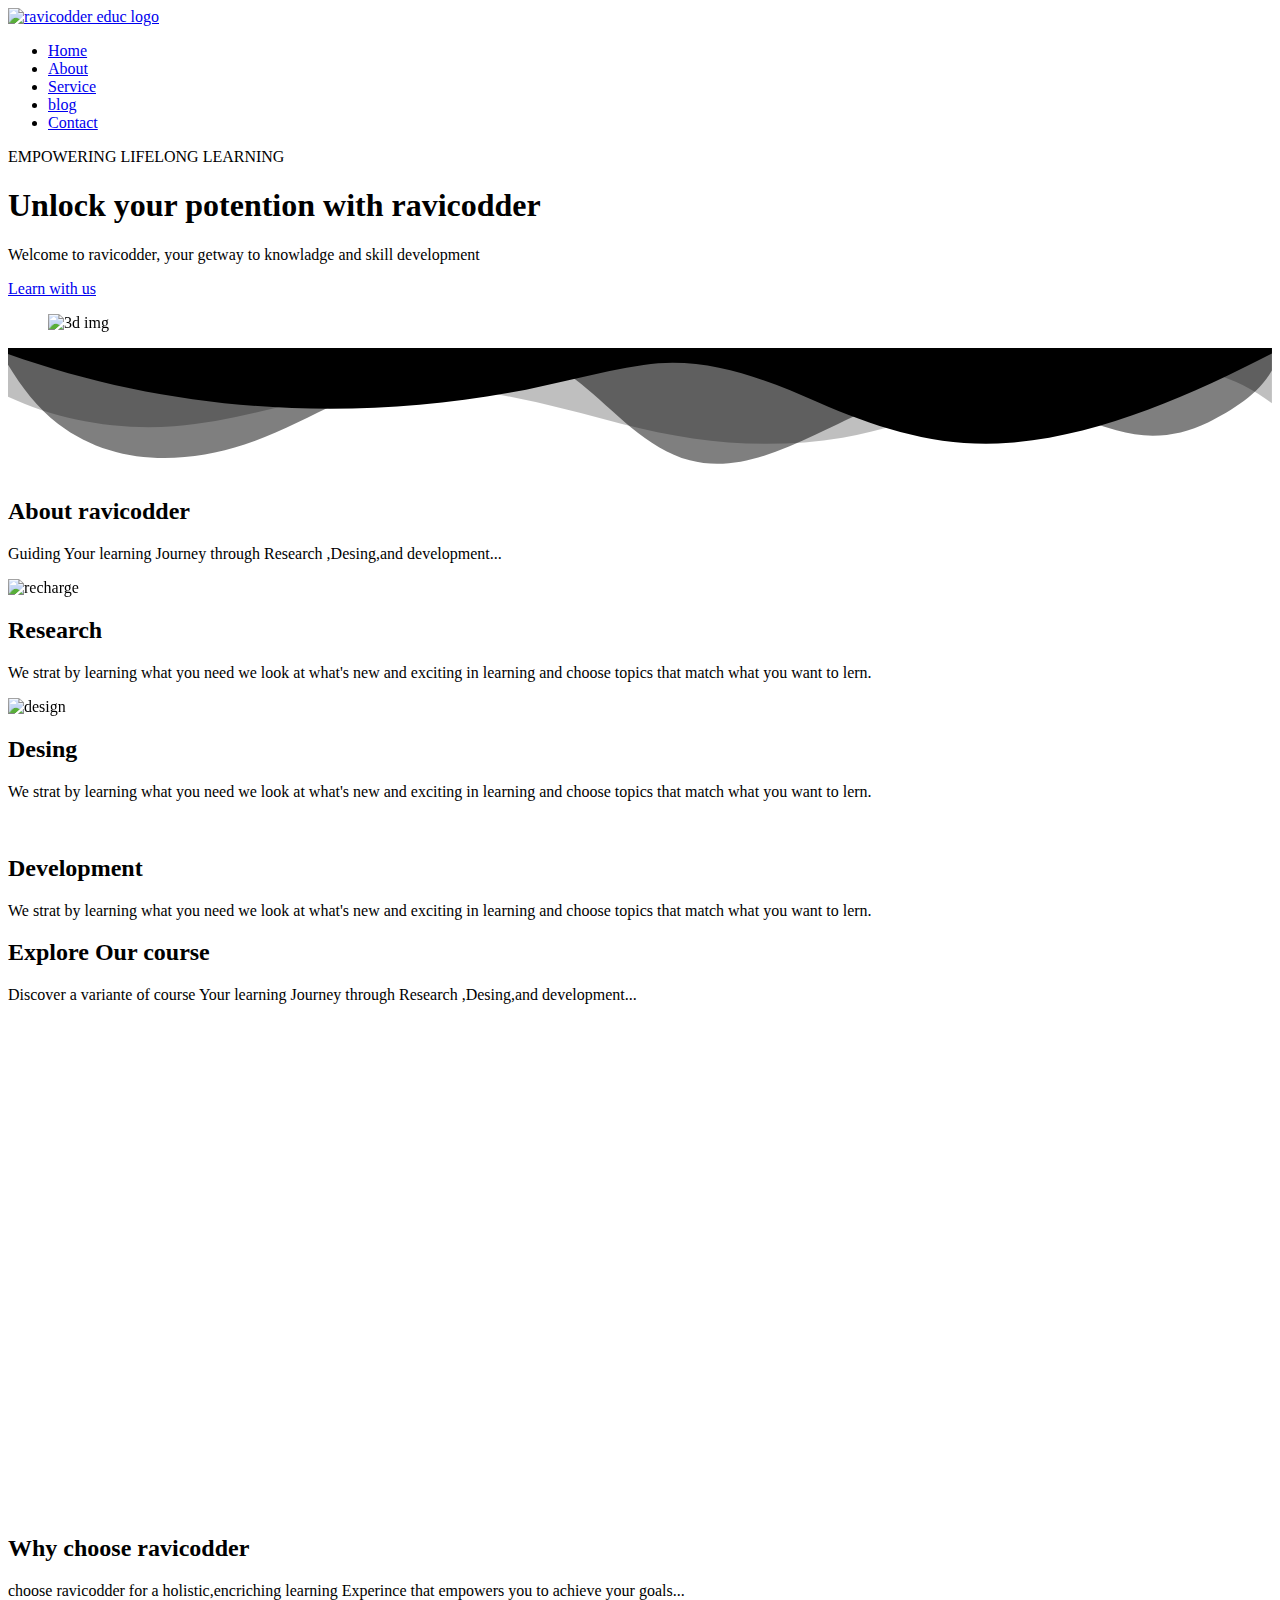
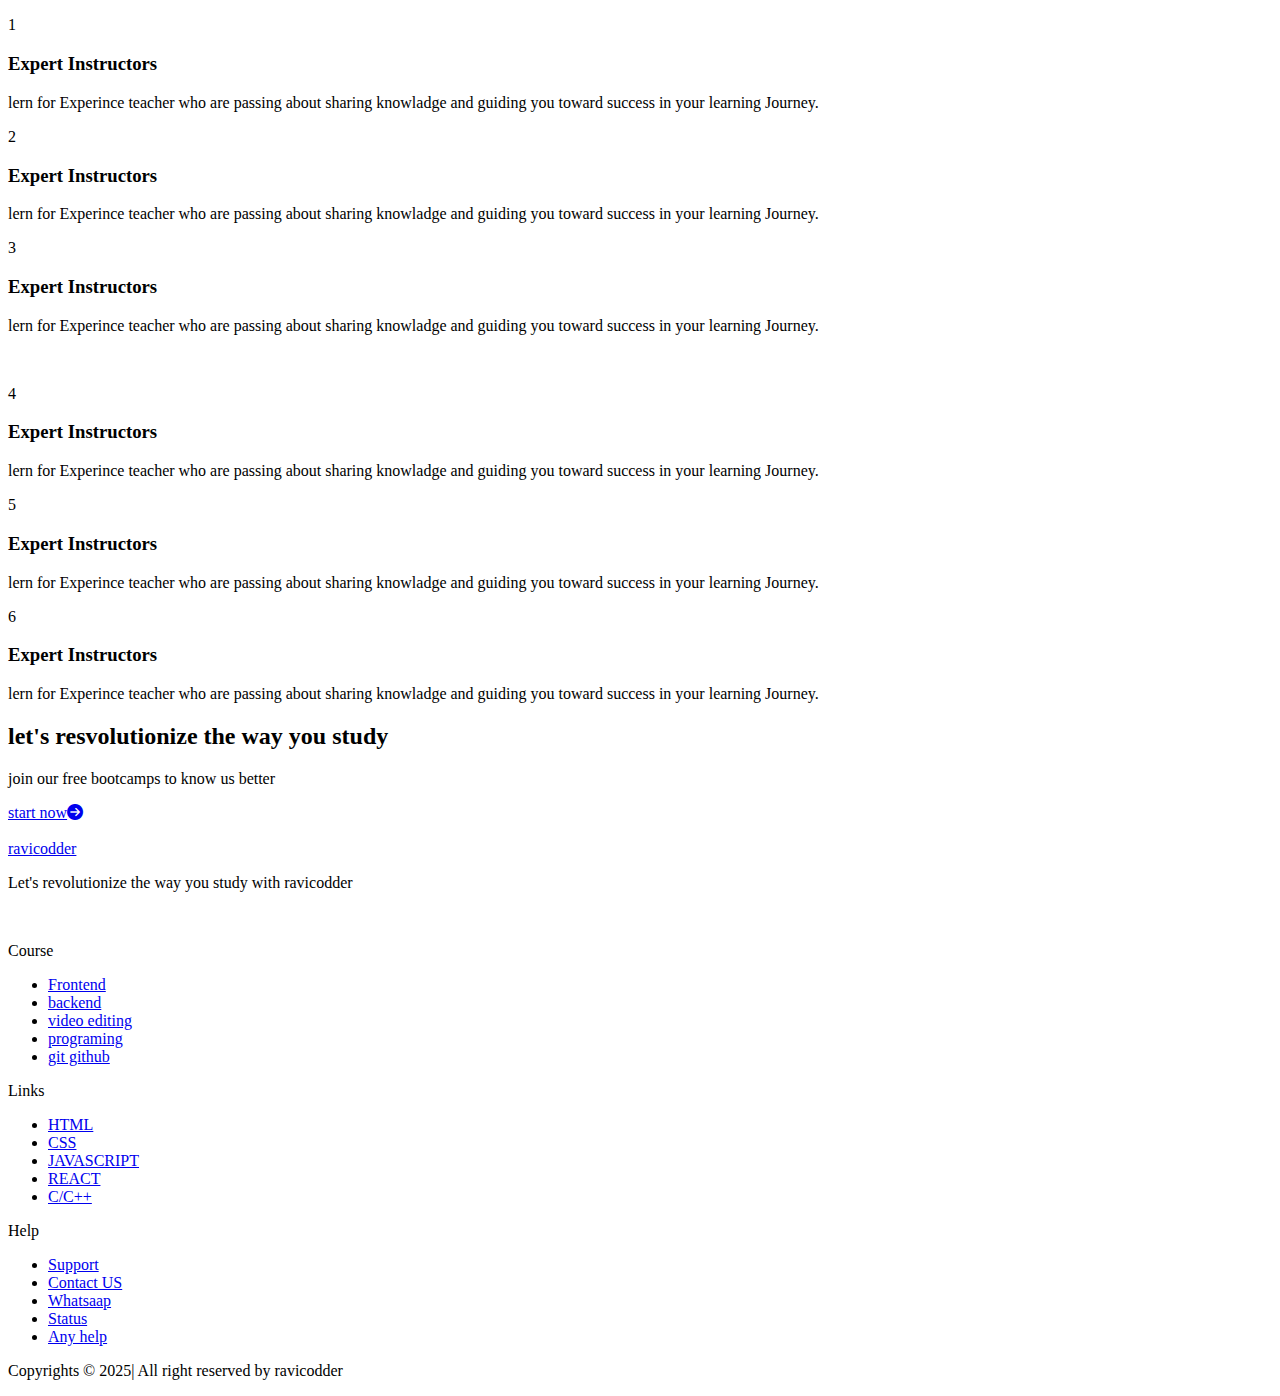
==== index.html @ 571eb175 "Add files via upload" ====
<!DOCTYPE html>
<html lang="en">

<head>
   <meta charset="UTF-8">
   <meta name="viewport" content="width=device-width, initial-scale=1.0">
   <meta name="robots" content="index,follow" />
   <meta name="author" content="raviranjan kumar">
   <meta name="description" content="ravicodder teaching plateform Welcome to ravicodder, your getway to knowladge and skill development">
   <meta name="keywords" content="ravicodder, html&css, htmlcourse,csscourse,javaScriptcourse,c,c++,editing,more ">
   <link rel="shortcut icon" href="/projectravi/img/ravicodderlogo.webp" type="image/x-icon">
   <link rel="stylesheet" href="https://cdnjs.cloudflare.com/ajax/libs/font-awesome/6.7.2/css/all.min.css">

   <title>Home page</title>
   <link rel="stylesheet" href="/projectravi/css/style.css">
<!-- AOS pluing -->
<link rel="stylesheet" href="https://unpkg.com/aos@next/dist/aos.css" />
</head>

<body>
   <!-- headerbar -->

   <header class="section-navbar">
      <div class="container">
         <!-- logo -->
         <div class="navbar-brand">
            <a href="index.html">
               <img src="/projectravi/img/ravicodder1.webp" alt="ravicodder educ logo" width="35%" height="auto">
            </a>
         </div>
         <!-- navbar -->
         <nav class="navbar">
            <ul>
               <li class="navbar-item"><a href="index.html" class="navbar-link">Home</a></li>
               <li class="navbar-item"><a href="about.html" class="navbar-link">About</a></li>
               <li class="navbar-item"><a href="service.html" class="navbar-link">Service</a></li>
               <li class="navbar-item"><a href="blog.html" class="navbar-link">blog</a></li>
               <li class="navbar-item"><a href="contact.html" class="navbar-link">Contact</a></li>
               
            </ul>
         </nav>

      </div>

   </header>

   <!-- hero section -->
   <main>
      <div class="section-hero">
         <div class="container grid grid-two--cols">
            <div class="section-hero--content">

               <p class="hero-subp">EMPOWERING LIFELONG LEARNING</p>
               <h1 class="hero-hed">Unlock your potention with ravicodder</h1>

               <p class="hero-para">Welcome to ravicodder, your getway to knowladge and skill development</p>

               <div class="btn">
                  <a href="#" class="btns btn-white">Learn with us</a>
               </div>

            </div>
            <!-- img right -->
            <div class="section-hero--img" data-aos="fade-up">
               <figure>
                  <img src="/projectravi/img/main-hero.webp" alt="3d img">
               </figure>
            </div>

         </div>
      </div>
      <!-- shape divider app link -->
      <div class="custom-shape-divider-bottom-1738842286">
         <svg data-name="Layer 1" xmlns="http://www.w3.org/2000/svg" viewBox="0 0 1200 120" preserveAspectRatio="none">
            <path
               d="M0,0V46.29c47.79,22.2,103.59,32.17,158,28,70.36-5.37,136.33-33.31,206.8-37.5C438.64,32.43,512.34,53.67,583,72.05c69.27,18,138.3,24.88,209.4,13.08,36.15-6,69.85-17.84,104.45-29.34C989.49,25,1113-14.29,1200,52.47V0Z"
               opacity=".25" class="shape-fill"></path>
            <path
               d="M0,0V15.81C13,36.92,27.64,56.86,47.69,72.05,99.41,111.27,165,111,224.58,91.58c31.15-10.15,60.09-26.07,89.67-39.8,40.92-19,84.73-46,130.83-49.67,36.26-2.85,70.9,9.42,98.6,31.56,31.77,25.39,62.32,62,103.63,73,40.44,10.79,81.35-6.69,119.13-24.28s75.16-39,116.92-43.05c59.73-5.85,113.28,22.88,168.9,38.84,30.2,8.66,59,6.17,87.09-7.5,22.43-10.89,48-26.93,60.65-49.24V0Z"
               opacity=".5" class="shape-fill"></path>
            <path
               d="M0,0V5.63C149.93,59,314.09,71.32,475.83,42.57c43-7.64,84.23-20.12,127.61-26.46,59-8.63,112.48,12.24,165.56,35.4C827.93,77.22,886,95.24,951.2,90c86.53-7,172.46-45.71,248.8-84.81V0Z"
               class="shape-fill"></path>
         </svg>
      </div>
   </main>


   <!-- about section -->
   <section class="section-about">
      <div class="container">
         <h2 class="section-common-heading">About ravicodder</h2>
         <p class="section-common-para">Guiding Your learning Journey through Research ,Desing,and development...</p>
      </div>
      <div class="container grid grid-three--cols">
         <!-- first card -->
         <div class="about-div">
            <div class="icon" data-aos="flip-left">
               <img src="/projectravi/img/research.webp" alt="recharge">
            </div>
            <h2 class="section-common--title">Research</h2>
            <p>We strat by learning what you need we look at what's new and exciting in learning and choose topics that
               match what you want to lern.</p>
         </div>

         <!-- two card -->
         <div class="about-div">
            <div class="icon" data-aos="flip-right">
               <img src="/projectravi/img/design.webp" alt="design">
            </div>
            <h2 class="section-common--title">Desing</h2>
            <p>We strat by learning what you need we look at what's new and exciting in learning and choose topics that
               match what you want to lern.</p>
         </div>

         <!-- third card -->
         <div class="about-div">
            <div class="icon" data-aos="flip-up">
               <img src="/projectravi/img/Coding.webp" alt="development">
            </div>
            <h2 class="section-common--title">Development</h2>
            <p>We strat by learning what you need we look at what's new and exciting in learning and choose topics that
               match what you want to lern.</p>
         </div>
      </div>
   </section>

   <!-- course -->
   <section class="section-course">
      <div class="container">
         <h2 class="section-common-heading">Explore Our course</h2>
         <p class="section-common-para">Discover a variante of course Your learning Journey through Research ,Desing,and
            development...</p>
      </div>

      <div class="container grid grid-four--cols">
         <!-- first-course-card -->
         <div class="course-div" data-aos="zoom-in">
            <div class="icon1">
               <i class="fa-brands fa-html5"></i>
            </div>
            <h2 class="course-title">Html</h2>
            <p class="course-para">HTML (HyperText Markup Language) is the standard language used to create and
               structure web pages. It defines elements like headings, paragraphs, links, images, and more.</p>
         </div>

         <!-- second-course-card -->
         <div class="course-div" data-aos="zoom-in-up">
            <div class="icon1">
               <i class="fa-brands fa-css"></i>
            </div>
            <h2 class="course-title">Css</h2>
            <p class="course-para">CSS (Cascading Style Sheets) is a stylesheet language used to style and design web
               pages. It controls layout, colors, fonts, and responsiveness.style and design web pages. It controls
               layout, colors,</p>
         </div>
         <!-- third-course-card -->
         <div class="course-div" data-aos="zoom-in-down">
            <div class="icon1">
               <i class="fa-brands fa-js"></i>
            </div>
            <h2 class="course-title">js development</h2>
            <p class="course-para">JavaScript is a programming language used to create dynamic and interactive web
               content, such as animations, forms, and real-time updates. It runs in web browsers and is essential for
               modern web development</p>
         </div>
         <!-- fourth-course-card -->
         <div class="course-div" data-aos="zoom-in-left">
            <div class="icon1">
               <i class="fa-brands fa-react"></i>
            </div>
            <h2 class="course-title">React.js</h2>
            <p class="course-para">React.js is a JavaScript library for building user interfaces, especially
               single-pageapplications. It uses a component-based architecture and a virtual DOM for efficient
               rendering. React.jsfronted for most important library.</p>
         </div>


      </div>
   </section>

   <!-- section-choose -->

   <section class="section-choose">
      <div class="container">
         <h2 class="section-common-heading">Why choose ravicodder</h2>
         <p class="section-common-para">choose ravicodder for a holistic,encriching learning Experince that empowers you
            to achieve your goals...</p>
      </div>
      <!--  -->
      <div class="container grid grid-three--cols">
         <!-- left content-->
         <!-- 1 -->
         <div class="choose-left--div text-align--left">
            <div class="why-choose-div">
               <p class="common-text--highlight">1</p>
               <h3>Expert Instructors</h3>
               <p>lern for Experince teacher who are passing about sharing knowladge and guiding you toward success in
                  your learning Journey.</p>
            </div>
            <!-- 2 -->
            <div class="why-choose-div">
               <p class="common-text--highlight">2</p>
               <h3>Expert Instructors</h3>
               <p>lern for Experince teacher who are passing about sharing knowladge and guiding you toward success in
                  your learning Journey.</p>
            </div>
            <!-- 3 -->
            <div class="why-choose-div">
               <p class="common-text--highlight">3</p>
               <h3>Expert Instructors</h3>
               <p>lern for Experince teacher who are passing about sharing knowladge and guiding you toward success in
                  your learning Journey.</p>
            </div>


         </div>


         <!-- center img part-->
         <div class="choose-center--div" data-aos="zoom-out">
            <figure>
               <img src="/projectravi/img/templeate.webp" alt="ravicoddermobileimg" title="ravicodder">
            </figure>
         </div>

         <!-- right content-->
         <div class="choose-right--div text-align--right">
            <!-- 4 -->
            <div class="why-choose-div">
               <p class="common-text--highlight">4</p>
               <h3>Expert Instructors</h3>
               <p>lern for Experince teacher who are passing about sharing knowladge and guiding you toward success in
                  your learning Journey.</p>
            </div>
            <!-- 5 -->
            <div class="why-choose-div">
               <p class="common-text--highlight">5</p>
               <h3>Expert Instructors</h3>
               <p>lern for Experince teacher who are passing about sharing knowladge and guiding you toward success in
                  your learning Journey.</p>
            </div>

            <!-- 6 -->
            <div class="why-choose-div">
               <p class="common-text--highlight">6</p>
               <h3>Expert Instructors</h3>
               <p>lern for Experince teacher who are passing about sharing knowladge and guiding you toward success in
                  your learning Journey.</p>
            </div>


         </div>
      </div>
   </section>

   <!-- card part bottom -->
   <div class="section-contact-homepage" id="section-contact-homepage">
      <div class="container grid grid-two--cols">
         <!-- left part -->
         <div class="contact-content">
            <h2 class="contact-title">let's resvolutionize the way you study
            </h2>
            <p>join our free bootcamps to know us better</p>
            <div class="btns">
               <a href="contact.html">start now<i class="fa-solid fa-circle-arrow-right"></i></a>
            </div>
         </div>
         <!-- right part -->
         <div class="contact-img-part" data-aos="zoom-out-up">
            <img src="/projectravi/img/main.webp" alt=" join the free bootcamps images">
         </div>
      </div>

   </div>

   
   <!-- footer card -->
   <footer>
      <div class="container grid grid-four--cols">
         <!-- 1 div -->
         <div class="footer-1-div">
            <div class="logo-brand">
               <a href="index.html" class="footer-subheading">ravi<span>codder</span></a>
            </div>
            <p>Let's revolutionize the way you study with ravicodder</p>

            <!--  -->
            <div class="social-footer-icon" data-aos="zoom-out-right">
               <a href="https://www.facebook.com/share/1FSB2cSbWa/" target="_blank"><i class="fa-brands fa-facebook"></i></a>
               <a href="https://www.instagram.com/ravicodder?igsh=MTI1c21zY2c5YWM1Ng==" target="_blank"><i class="fa-brands fa-instagram"></i></a>
               <a href="https://github.com/raviranjankumar-yadav95" target="_blank"><i class="fa-brands fa-github"></i></a>

            </div>
         </div>
         <!-- 2 div -->
         <div class="footer-2-div">
            <p class="footer-subheading">Course</p>
            <ul>
               <li><a href="#">Frontend</a></li>
               <li><a href="#">backend</a></li>
               <li><a href="#">video editing</a></li>
               <li><a href="#">programing</a></li>
               <li><a href="#">git github</a></li>
            </ul>

         </div>

         <!-- 3 div -->
         <div class="footer-2-div">
            <p class="footer-subheading">Links</p>
            <ul>
               <li><a href="#">HTML</a></li>
               <li><a href="#">CSS</a></li>
               <li><a href="#">JAVASCRIPT</a></li>
               <li><a href="#">REACT</a></li>
               <li><a href="#">C/C++</a></li>
            </ul>

         </div>
         <!-- 4 div -->
         <div class="footer-2-div">
            <p class="footer-subheading">Help</p>
            <ul>
               <li><a href="#">Support</a></li>
               <li><a href="#">Contact US</a></li>
               <li><a href="#">Whatsaap</a></li>
               <li><a href="#">Status</a></li>
               <li><a href="#">Any help</a></li>
            </ul>

         </div>
      </div>



      <!--  -->
      <div class="foter">
         <div class="copy">
            <p>Copyrights &copy; 2025| All right reserved by ravicodder</p>
         </div>
      </div>
   </footer>


   <!-- AOS pluing -->
   <script src="https://unpkg.com/aos@next/dist/aos.js"></script>
   <script>
     AOS.init();
   </script>
</body>

</html>
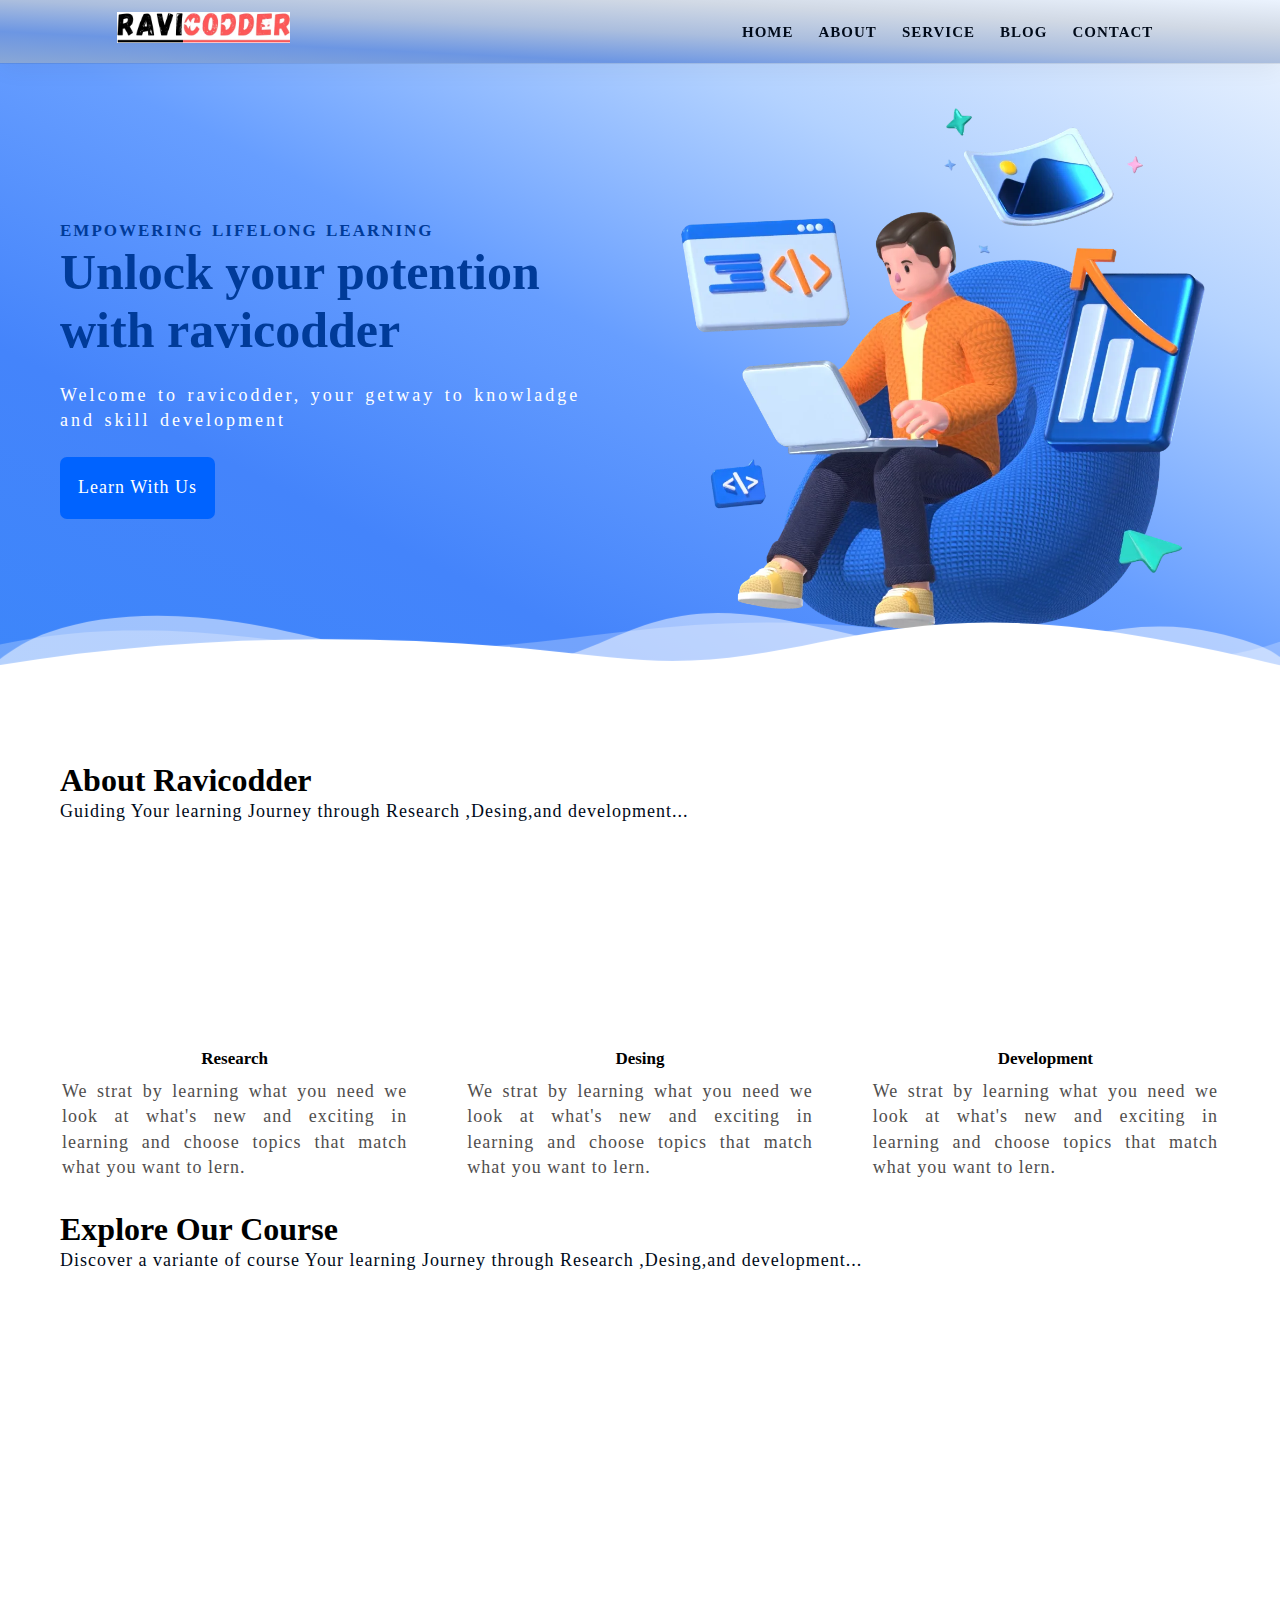
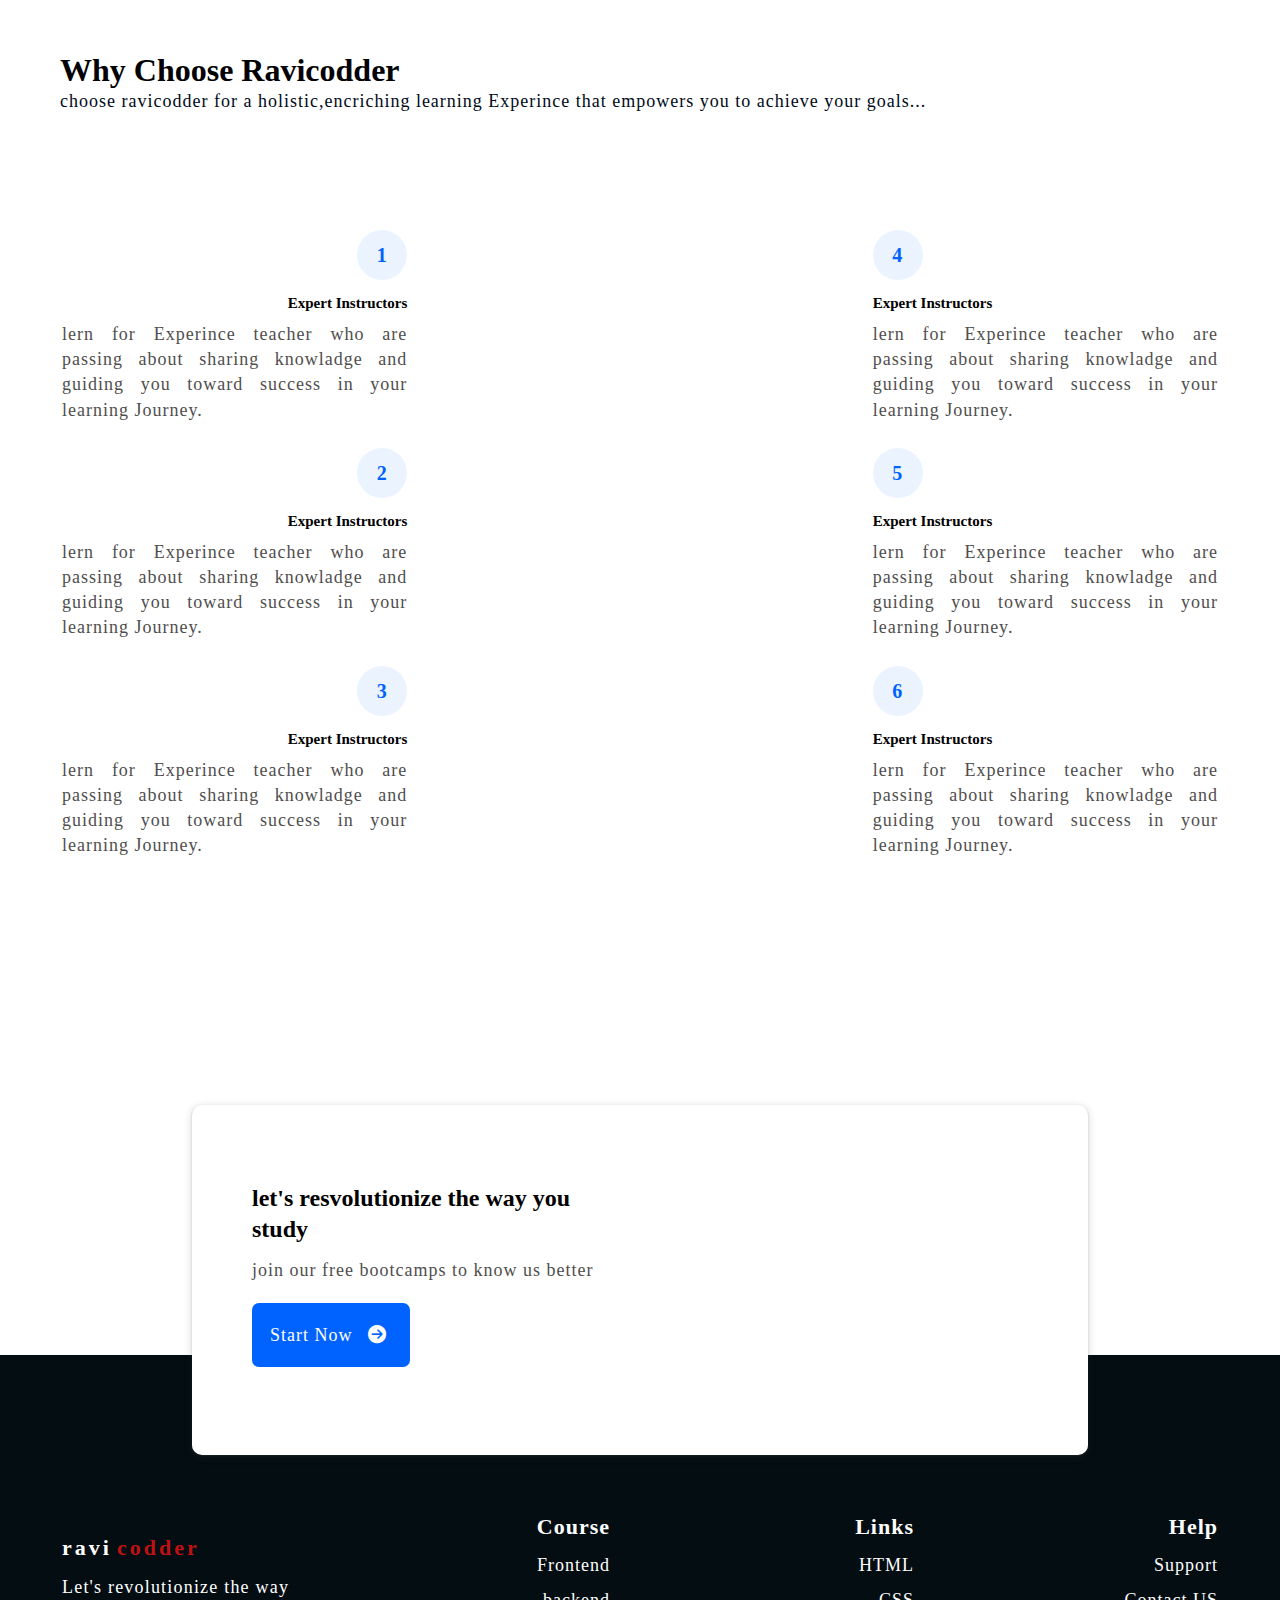
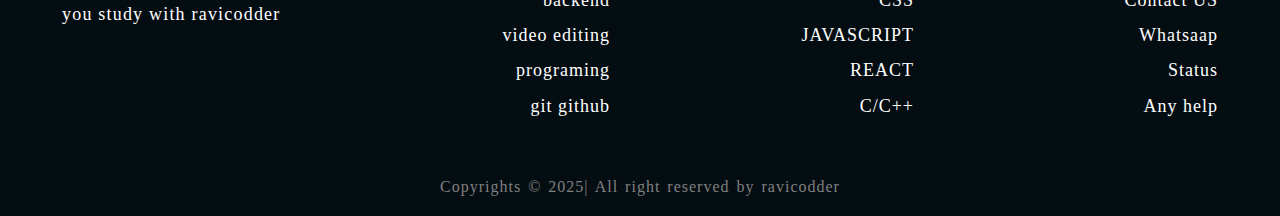
==== commit a7d8c706: "Add files via upload" ====
--- a/index.html
+++ b/index.html
@@ -8,11 +8,11 @@
    <meta name="author" content="raviranjan kumar">
    <meta name="description" content="ravicodder teaching plateform Welcome to ravicodder, your getway to knowladge and skill development">
    <meta name="keywords" content="ravicodder, html&css, htmlcourse,csscourse,javaScriptcourse,c,c++,editing,more ">
-   <link rel="shortcut icon" href="/projectravi/img/ravicodderlogo.webp" type="image/x-icon">
+   <link rel="shortcut icon" href="img/ravicodderlogo.webp" type="image/x-icon">
    <link rel="stylesheet" href="https://cdnjs.cloudflare.com/ajax/libs/font-awesome/6.7.2/css/all.min.css">
 
    <title>Home page</title>
-   <link rel="stylesheet" href="/projectravi/css/style.css">
+   <link rel="stylesheet" href="style.css">
 <!-- AOS pluing -->
 <link rel="stylesheet" href="https://unpkg.com/aos@next/dist/aos.css" />
 </head>
@@ -25,7 +25,7 @@
          <!-- logo -->
          <div class="navbar-brand">
             <a href="index.html">
-               <img src="/projectravi/img/ravicodder1.webp" alt="ravicodder educ logo" width="35%" height="auto">
+               <img src="img/ravicodder1.webp" alt="ravicodder educ logo" width="35%" height="auto">
             </a>
          </div>
          <!-- navbar -->
@@ -63,7 +63,7 @@
             <!-- img right -->
             <div class="section-hero--img" data-aos="fade-up">
                <figure>
-                  <img src="/projectravi/img/main-hero.webp" alt="3d img">
+                  <img src="img/main-hero.webp" alt="3d img">
                </figure>
             </div>
 
@@ -96,7 +96,7 @@
          <!-- first card -->
          <div class="about-div">
             <div class="icon" data-aos="flip-left">
-               <img src="/projectravi/img/research.webp" alt="recharge">
+               <img src="img/research.webp" alt="recharge">
             </div>
             <h2 class="section-common--title">Research</h2>
             <p>We strat by learning what you need we look at what's new and exciting in learning and choose topics that
@@ -106,7 +106,7 @@
          <!-- two card -->
          <div class="about-div">
             <div class="icon" data-aos="flip-right">
-               <img src="/projectravi/img/design.webp" alt="design">
+               <img src="img/design.webp" alt="design">
             </div>
             <h2 class="section-common--title">Desing</h2>
             <p>We strat by learning what you need we look at what's new and exciting in learning and choose topics that
@@ -116,7 +116,7 @@
          <!-- third card -->
          <div class="about-div">
             <div class="icon" data-aos="flip-up">
-               <img src="/projectravi/img/Coding.webp" alt="development">
+               <img src="img/Coding.webp" alt="development">
             </div>
             <h2 class="section-common--title">Development</h2>
             <p>We strat by learning what you need we look at what's new and exciting in learning and choose topics that
@@ -220,7 +220,7 @@
          <!-- center img part-->
          <div class="choose-center--div" data-aos="zoom-out">
             <figure>
-               <img src="/projectravi/img/templeate.webp" alt="ravicoddermobileimg" title="ravicodder">
+               <img src="img/templeate.webp" alt="ravicoddermobileimg" title="ravicodder">
             </figure>
          </div>
 
@@ -268,7 +268,7 @@
          </div>
          <!-- right part -->
          <div class="contact-img-part" data-aos="zoom-out-up">
-            <img src="/projectravi/img/main.webp" alt=" join the free bootcamps images">
+            <img src="img/main.webp" alt=" join the free bootcamps images">
          </div>
       </div>
 
--- a/style.css
+++ b/style.css
@@ -0,0 +1,1162 @@
+
+* {
+    padding: 0;
+    margin: 0;
+    box-sizing: border-box;
+    list-style: none;
+    text-decoration: none;
+    font-family: "Urbanist", serif;
+    /* transition: 0.2s linear; */
+    scroll-behavior: smooth;
+}
+
+html {
+    font-size: 62.5%;
+    /* 1rem =10px */
+    scroll-behavior: smooth;
+    animation: .3s ease;
+    scroll-snap-type: Y proximity;
+}
+/* header{
+    scroll-snap-align: center;
+} */
+section{
+    scroll-snap-align: center;
+}
+/* footer{
+    scroll-snap-align: center;
+} */
+/* same size padding */
+/* .section-contact-homepage .container:first-child */
+/* .section-hero .container:first-child,
+.section-about .container:first-child,
+.section-course .container:first-child,
+.section-choose .container:first-child,
+.section-contact-homepage .container:first-child,
+.section-contact:first-child {
+    padding: 6.4rem 0 2.4rem 0;
+    margin-top: 5rem;
+} */
+:is(.section-hero, .section-about, .section-course, .section-choose, .section-contact-homepage, .section-contact) .container:first-child {
+    padding: 6.4rem 2rem 2.4rem 2rem;
+    margin-top: 3rem;
+}
+
+/* basePoint style  */
+h1,
+h2,
+h3,
+h4,
+h5,
+h6 {
+    font-family: "Poppins", serif;
+}
+
+p,
+li,
+a {
+    font-family: "Urbanist", serif;
+    font-size: 1.8rem;
+    letter-spacing: 0.1rem;
+    font-weight: 400;
+    color: var(--para-color);
+    line-height: 1.4;
+}
+
+/* theam */
+:root {
+    --main-color: #0063ff;
+    --supporting-color: #ebf3fe;
+    --font-color: #424242;
+    --bg-color: #ffffff;
+    --heading-color: #000a19;
+    --para-color: #504e4d;
+    --h-color: #003b99;
+    --test: #070101;
+    --bnt-hover-bg-color: #003b99;
+    --btn-box-shadow: rgba(100, 100, 111, 0.2)0px 7px 29px 0px;
+    --footer-bg-color: #040d12;
+}
+
+/*  */
+.container {
+    max-width: 120rem;
+    margin: 0 auto;
+    padding: 5.7rem 2.2rem;
+
+}
+
+.section-navbar {
+    width: 100%;
+    box-shadow: rgba(0, 0, 0, 0.05) 0px 6px 24px 0px, rgba(0, 0, 0, 0.08) 0px 0px 0px 1px;
+
+}
+
+/* .navbar-brand {
+    padding: 0 1rem;
+} */
+
+/* .navbar-brand img{
+    border-radius: 2px;
+    filter: drop-shadow(0px 0px 20px rgb(0, 68, 240));
+} */
+
+.section-navbar .container {
+    display: flex;
+    justify-content: space-around;
+    align-items: center;
+    padding: 1.2rem 1.6rem;
+}
+
+header {
+    position: fixed;
+    /* margin-top: 10rem; */
+    z-index: 10;
+    background-image: linear-gradient(to top right, #89a7d6, #6c96e3, #abbede, #d1d9e5, #ebf3fe);
+    top: 0;
+    left: 0;
+
+}
+
+.section-navbar .navbar ul {
+    display: flex;
+    gap: 2.5rem;
+    padding: 0 1rem;
+
+    & li a {
+        color: var(--heading-color);
+        text-transform: uppercase;
+        font-weight: 600;
+        font-size: 1.5rem;
+        display: inline-block;
+        position: relative;
+
+
+        &::after {
+            content: "";
+            position: absolute;
+            bottom: -2px;
+            left: 0;
+            width: 0;
+            border-bottom: 2px solid var(--main-color);
+            transition: all 0.3s linear;
+        }
+
+    }
+
+    & li a:hover:after {
+        width: 100%;
+        transition: all 0.3s linear;
+    }
+}
+
+/* grid hero */
+.grid {
+    display: grid;
+    align-items: center;
+    gap: 6rem;
+}
+
+.grid-two--cols {
+    grid-template-columns: repeat(2, 1fr);
+}
+
+.btns {
+    display: inline-block;
+    padding: 1.2rem 2.6rem;
+    background-color: var(--main-color);
+    color: white;
+    border-radius: 7px;
+}
+
+.btns:hover {
+    background-color: var(--bnt-hover-bg-color);
+    cursor: pointer;
+    box-shadow: var(--btn-box-shadow);
+
+}
+
+main {
+    background-image: linear-gradient(to top right, #3d86fa, #4484fb, #679eff, #b3d2ff, #ebf3fe);
+    position: relative;
+    margin-top: 3rem;
+
+}
+
+.section-hero--content .hero-subp {
+    text-transform: uppercase;
+    letter-spacing: 0.2rem;
+    font-size: 1.7rem;
+    word-spacing: 0.2rem;
+    font-weight: 700;
+    color: var(--h-color);
+}
+
+.section-hero--content .hero-hed {
+    font-size: 5rem;
+    color: var(--h-color);
+    font-weight: 700;
+
+}
+
+.section-hero--content .hero-para {
+    color: #fff;
+    margin: 2.4rem 0;
+    word-spacing: 2px;
+    letter-spacing: 3px;
+}
+
+.section-hero--img img {
+    width: 100%;
+    height: auto;
+    transform: scalex(-1);
+}
+
+/* main shape divider */
+.custom-shape-divider-bottom-1738842286 {
+    position: absolute;
+    bottom: 0;
+    left: 0;
+    width: 100%;
+    overflow: hidden;
+    line-height: 0;
+    transform: rotate(180deg);
+}
+
+.custom-shape-divider-bottom-1738842286 svg {
+    position: relative;
+    display: block;
+    width: calc(100% + 1.3px);
+    height: 60px;
+    transform: rotateY(180deg);
+}
+
+.custom-shape-divider-bottom-1738842286 .shape-fill {
+    fill: #FFFFFF;
+}
+
+/* about section */
+.section-about {
+    margin-bottom: -12rem;
+}
+
+.section-common-heading {
+    font-size: 3.2rem;
+    font-weight: 700;
+    text-transform: capitalize;
+}
+
+.section-common-para {
+    color: var(--heading-color);
+}
+
+.section-about .about-div {
+    text-align: center;
+
+}
+
+.about-div p {
+    text-align: justify;
+}
+
+.about-div .section-common--title {
+    margin: 2.2rem 0 1rem;
+    font-size: 1.7rem;
+}
+
+.container .grid {
+    display: grid;
+    gap: 4rem;
+}
+
+.section-about .about-div img {
+    padding: 2.3rem;
+    background-color: var(--supporting-color);
+    width: 12rem;
+    height: auto;
+    border-radius: 50%;
+
+}
+
+.grid-three--cols {
+    grid-template-columns: repeat(3, 1fr);
+}
+
+/* animate */
+/* .about-div .icon:hover>img */
+.about-div .icon img:hover {
+    transform: rotate(360deg);
+    transition: all 0.5s ease;
+    background: linear-gradient(to right, #0575e6, #021b79);
+}
+
+/* course section */
+.section-course {
+    margin-bottom: -16em;
+}
+
+/* course-card */
+.icon1 i {
+    padding: 2.3rem;
+    background-color: #e05a6ce6;
+    font-size: 2.5rem;
+    border-radius: 50%;
+    color: #fff;
+}
+
+.section-course .grid {
+    display: grid;
+    gap: 2rem;
+    /*width: 100%;
+    height: auto;
+    padding: 2rem;
+    margin: auto; */
+
+}
+
+.grid-four--cols {
+
+    text-align: center;
+    grid-template-columns: repeat(4, 1fr);
+}
+
+.section-course .course-div {
+    padding: 1rem;
+    width: 100%;
+    height: auto;
+    transition: all 0.3s ease;
+}
+
+.section-course .course-div:nth-child(1) i {
+    background: linear-gradient(to right, #e65405, #b10528);
+    animation: icon11 2s linear alternate infinite;
+}
+
+.section-course .course-div:nth-child(2) i {
+    background: linear-gradient(to right, #2e67a0, #0D7AE9);
+    animation: icon11 2s linear alternate infinite;
+}
+
+.section-course .course-div:nth-child(3) i {
+    background: linear-gradient(to right, #cfaa3a, #F2B90E);
+    animation: icon11 2s linear alternate infinite;
+}
+
+.section-course .course-div:nth-child(4) i {
+    background: linear-gradient(to right, #409ac1, #0379ab);
+    animation: icon11 2s linear alternate infinite;
+
+}
+
+/* @keyframes icon11{
+    0%{
+        rotate: -360deg;
+    }
+    100%{
+        rotate: 360deg;
+    }
+} */
+
+.section-course .course-div h2 {
+    margin: 10px 0;
+    text-transform: uppercase;
+
+}
+
+.course-div .course-para {
+    text-align: justify;
+}
+
+.section-course .course-div p {
+    font-size: 16px;
+}
+
+.section-course .course-div:hover {
+    box-shadow: var(--btn-box-shadow);
+    transition: all 0.3s ease;
+    border-radius: 5px;
+    transform: scale(1.1);
+
+}
+
+/* section-choose */
+/* grid template same hai about ka */
+.section-choose .grid {
+    gap: 6rem;
+    display: grid;
+    grid-template-columns: repeat(3, 1fr);
+}
+
+.section-choose .text-align--left .why-choose-div {
+    display: flex;
+    flex-direction: column;
+    justify-content: start;
+    align-items: end;
+    text-align: right;
+}
+
+.why-choose-div .common-text--highlight {
+    width: 5rem;
+    aspect-ratio: 1;
+    background-color: var(--supporting-color);
+    color: var(--main-color);
+    /* display: grid;
+    place-items: center; */
+    display: flex;
+    align-items: center;
+    justify-content: center;
+    font-size: 2rem;
+    font-weight: 600;
+    border-radius: 50%;
+
+}
+
+.why-choose-div {
+    margin-top: 2.5rem;
+}
+
+.why-choose-div p {
+    text-align: justify;
+}
+
+.why-choose-div h3 {
+    margin: 1.5rem 0 1rem;
+    font-size: 1.5rem;
+}
+
+/* img */
+.choose-center--div img {
+    width: 90%;
+    height: auto;
+    border-radius: 35px;
+}
+
+.choose-center--div,
+figure {
+    display: flex;
+    align-items: center;
+    justify-content: center;
+    position: relative;
+}
+
+.choose-center--div figure::before {
+    position: absolute;
+    z-index: -1;
+    content: "";
+    top: 50%;
+    left: 50%;
+    transform: translate(-50%, -50%);
+    background-color: #003b99;
+    width: 110%;
+    aspect-ratio: 1;
+    border-radius: 50%;
+    animation: circles 5s linear infinite;
+}
+
+@keyframes circles {
+    0% {
+        background-color: #b3d0ff;
+    }
+
+    25% {
+        background-color: #0753ce;
+    }
+
+    50% {
+        background-color: #134492;
+    }
+
+    75% {
+        background-color: #466ca8;
+    }
+
+    100% {
+        background-color: #b3d0ff;
+    }
+}
+
+.choose-center--div figure::after {
+    position: absolute;
+    z-index: -2;
+    content: "";
+    top: 50%;
+    left: 50%;
+    transform: translate(-50%, -50%);
+    /* background-color: #73a4f4; */
+    background-color: transparent;
+    border: 9px solid var(--supporting-color);
+    width: 120%;
+    aspect-ratio: 1;
+    border-radius: 50%;
+}
+
+
+/* card part bottom  section-contact-homepage */
+/* grid two upr ka same kr diye hai taki same ho jaye */
+.section-contact-homepage .contact-img-part img {
+    width: 100%;
+    height: auto;
+}
+
+.section-contact-homepage {
+    width: 70%;
+    height: 35rem;
+    margin: 0 auto;
+    box-shadow: rgba(60, 64, 67, 0.3) 0px 1px 2px 0px, rgba(60, 64, 67, 0.13) 0px 2px 7px 2px;
+    border-radius: 10px;
+    margin-bottom: 5rem;
+    padding: 0 3rem;
+    position: relative;
+    bottom: -15rem;
+    /* z-index: 1; */
+    background-color: var(--bg-color);
+}
+
+.section-contact-homepage .grid {
+    display: grid;
+    margin: 10px;
+    align-items: center;
+    gap: 3rem;
+}
+
+.section-contact-homepage .contact-content .contact-title {
+    font-size: 2.4rem;
+    line-height: 1.3;
+}
+
+.section-contact-homepage .contact-content {
+    width: 100%;
+    /* margin-top: -5rem; */
+
+}
+
+.contact-content p {
+    margin: 1.2rem 0 2rem;
+}
+
+.contact-content .btns a {
+    color: #fff;
+    text-transform: capitalize;
+}
+
+.contact-content .btns a i {
+    margin: 0 0 0 10px;
+    padding: 5px;
+    transition: all 0.3s ease;
+}
+
+/* footer section */
+
+footer {
+    background-color: var(--footer-bg-color);
+    padding-top: 10rem;
+    width: 100%;
+
+}
+
+footer * {
+    color: #fff;
+}
+
+/* footer .grid-four--cols .footer-2-div {
+    width: 100%;
+    text-align: right;
+} */
+.footer-2-div,
+.footer-3-div,
+.footer-4-div p {
+    text-align: right;
+}
+
+
+
+.grid ul {
+    text-align: right;
+}
+
+.grid ul li {
+    margin-top: 1rem;
+}
+
+.logo-brand a {
+    letter-spacing: 3px;
+}
+
+.logo-brand span {
+    color: rgba(206, 17, 17, 0.941);
+    padding-left: 5px;
+
+}
+
+.grid ul li a:hover {
+    color: #0063ff;
+    transition: all .3s ease;
+}
+
+.footer-subheading {
+    font-size: 2.2rem;
+    font-weight: 600;
+}
+
+.footer-1-div {
+    text-align: left;
+}
+
+.footer-1-div p {
+    margin: 1rem 0 2rem 0;
+    letter-spacing: 1.2px;
+    line-height: 1.5;
+}
+
+/* icon part */
+.social-footer-icon {
+    display: flex;
+    gap: 1rem;
+    justify-content: flex-start;
+    text-align: center;
+}
+
+.social-footer-icon i {
+    width: 5rem;
+    aspect-ratio: 1;
+    border-radius: 50%;
+    background-color: var(--bnt-hover-bg-color);
+    font-size: 2rem;
+    /* text-align: center; */
+    /* padding: 1.5rem; */
+    align-content: center;
+    transition: all .3s ease;
+}
+
+.social-footer-icon i:hover {
+    background-color: var(--bg-color);
+    color: var(--bnt-hover-bg-color);
+    transition: all .5s ease;
+    border: 1px solid red;
+    transform: rotate(360deg);
+}
+
+/*  */
+
+.foter {
+    text-align: center;
+    width: 100%;
+    height: 40px;
+    padding-bottom: 1rem;
+
+    p {
+        font-size: 16px;
+        color: gray;
+        word-spacing: 2px;
+    }
+
+}
+
+/* section blog css */
+.section-blog {
+    background-color: var(--bg-color);
+    margin-bottom: -10rem;
+}
+
+
+.section-blog .grid-for-cols {
+    display: grid;
+    grid-template-columns: repeat(4, 1fr);
+
+}
+
+.section-blog .blog figure img {
+    width: 100%;
+    height: auto;
+    border-top-left-radius: 5px;
+    border-top-right-radius: 5px;
+}
+
+
+.section-blog .container {
+    margin-top: 5rem;
+}
+
+.blog {
+    /* border: 2px solid black; */
+    box-shadow: var(--btn-box-shadow);
+    border-radius: 5px;
+    transition: all .2s ease;
+}
+
+.blog:hover {
+    transform: scale(1.1);
+    transition: all .2s ease;
+}
+
+.blog-content {
+    padding: 19px;
+}
+
+.blog-content .blog-date {
+    display: flex;
+    justify-content: space-between;
+    align-items: center;
+    margin: 1.2rem 0;
+
+    & .fa-solid {
+        padding: 0;
+    }
+}
+
+.blog-content h3 {
+    font-size: 1.8rem;
+
+}
+
+
+
+/* contact page */
+.section-contact {
+    margin-top: 5rem;
+    margin-bottom: -16rem;
+}
+
+/* .section-blog {
+    background-color: var(--bg-color);
+    margin-bottom: -10rem;
+} */
+.section-contact .grid-two--cols {
+    display: grid;
+    grid-template-columns: repeat(2, 1fr);
+    margin-top: -1rem;
+
+}
+
+
+.section-contact .form-part,
+iframe {
+    width: 100%;
+}
+
+/* 
+.section-contact .map {
+    width: 100%;
+} */
+
+.section-contact .mb-3 {
+    margin-bottom: 2rem;
+}
+
+.section-contact .mb-3 label {
+    display: block;
+    font-size: 1.7rem;
+    text-transform: capitalize;
+    color: grey;
+}
+
+.mb-3 input,
+textarea {
+    width: 100%;
+    padding: 1.2rem 2.2rem;
+    margin-top: 3px;
+    font-size: 17px;
+}
+
+input:focus-visible,
+textarea:focus-visible {
+    outline: 0.1rem solid rgb(205, 13, 13);
+    transition: .3s ease;
+}
+
+
+.mb-3 input::placeholder {
+    /* padding-left: 10px; */
+    letter-spacing: 2px;
+    text-transform: capitalize;
+    font-size: 14px;
+}
+
+.btns {
+    border: none;
+    font-size: 18px;
+    padding: 18px;
+    transition: all .3s ease;
+    text-transform: capitalize;
+}
+
+.btns:hover {
+    transition: all .3s ease;
+}
+
+/* width */
+
+::-webkit-scrollbar {
+    width: 1rem;
+}
+
+/* track */
+::-webkit-scrollbar-track {
+    background-color: var(--supporting-color);
+}
+
+/*handle */
+::-webkit-scrollbar-thumb {
+    background-color: var(--main-color);
+    border-radius: 40px;
+}
+
+/* handle:hover*/
+::-webkit-scrollbar-thumb:hover {
+    background-color: var(--heading-color);
+}
+
+/* responsive @media queries section*/
+
+@media (width<=1150px) {
+    .section-course .grid-four--cols {
+        /* text-align: center; */
+        grid-template-columns: repeat(auto-fit, minmax(250px, 1fr));
+    }
+}
+
+
+@media (max-width:1058px) {
+    html {
+        font-size: 56.5%;
+    }
+
+    .section-hero--img img {
+        width: 90%;
+    }
+
+    .section-hero--content .hero-hed {
+        font-size: 4.4rem;
+    }
+
+    .btns {
+        font-size: 16px;
+        padding: 16px;
+    }
+}
+
+@media (max-width:1004px) {
+    .section-hero--content {
+
+        & .btns {
+            font-size: 16px;
+            padding: 16px;
+            margin-bottom: 6.5rem;
+        }
+    }
+}
+
+@media (max-width:990px) {
+    .custom-shape-divider-bottom-1738842286 svg {
+        height: 40px;
+    }
+
+
+    .section-hero--img img {
+        width: 70%;
+    }
+
+    .section-hero--content .hero-hed {
+        font-size: 4.1rem;
+    }
+
+    .btns {
+        font-size: 15px;
+        padding: 15px;
+    }
+
+    .section-hero {
+        height: auto;
+        padding-bottom: 5rem;
+
+        & .grid-two--cols {
+            grid-template-columns: 1fr;
+
+        }
+
+        & .section-hero--content {
+            order: 2;
+        }
+
+        & .section-hero--img {
+            order: 1;
+            width: 50%;
+            margin: auto;
+        }
+
+    }
+
+}
+
+@media (width<=980px) {
+    .section-blog .grid-for-cols {
+        /* grid-template-columns: repeat(2, 1fr); */
+        grid-template-columns: repeat(2, minmax(100px, 1fr));
+        margin-top: -1rem;
+    }
+
+    footer .grid-four--cols {
+        grid-template-columns: repeat(3, minmax(100px, 1fr));
+        text-align: left;
+
+        & .footer-1-div {
+            grid-row: 1/3;
+            grid-column: 1/-1;
+            margin-top: 2.3rem;
+            text-align: left;
+        }
+
+        & .footer-2-div {
+            text-align: left;
+        }
+
+        & .footer-2-div ul {
+            text-align: left;
+        }
+
+    }
+}
+
+@media (max-width:940px) {
+
+    :is(.section-hero, .section-about, .section-course, .section-choose, .section-contact-homepage, .section-contact) .container:first-child {
+        padding: 6.4rem 2rem 2.4rem 2rem;
+        margin-top: 5rem;
+    }
+
+    html {
+        font-size: 54.5%;
+    }
+
+    .custom-shape-divider-bottom-1738842286 svg {
+        height: 40px;
+    }
+
+
+    .section-hero--img img {
+        width: 80%;
+    }
+
+    .section-hero--content .hero-hed {
+        font-size: 4rem;
+    }
+
+
+}
+
+@media (max-width:840px) {
+    /* .section-course .grid-four--cols {
+        text-align: center;
+        grid-template-columns: repeat(2, 1fr);
+    } */
+
+    .section-course .grid {
+        margin-bottom: 10rem;
+    }
+
+    .grid-three--cols {
+        grid-template-columns: 1fr;
+    }
+
+    .section-contact .grid-two--cols {
+
+        grid-template-columns: 1fr;
+        margin-top: -1rem;
+    }
+
+    .section-choose .grid {
+        grid-template-columns: 1fr;
+    }
+
+    .section-choose .text-align--left .why-choose-div {
+
+        align-items: start;
+        text-align: start;
+    }
+
+    .choose-center--div img {
+        width: 50%;
+
+    }
+
+    .choose-center--div figure::before {
+        width: 80%;
+    }
+
+    .choose-center--div figure::after {
+        width: 85%;
+    }
+}
+
+
+@media (max-width:768px) {
+
+
+    .section-common-heading {
+        margin-top: 5rem;
+    }
+    
+    .choose-center--div, figure {
+    
+        margin-top: 2rem;
+    }
+    .section-hero--content .hero-hed {
+        font-size: 3.5rem;
+    }
+
+
+    .section-navbar .container {
+        display: flex;
+        flex-direction: column;
+        text-align: center;
+        margin: 1rem 0;
+
+        & .navbar-brand {
+            /* margin: 0 12rem 0 12rem; */
+            width: 400px;
+            margin-bottom: 1rem;
+            text-align: center;
+        }
+    }
+
+}
+
+@media (max-width:768px) {
+
+    .section-hero--img img {
+        width: 90%;
+    }
+    .section-contact-homepage .grid {
+        margin: 10px;
+    }
+
+    .section-contact-homepage .contact-content .contact-title {
+        font-size: 2rem;
+        line-height: 1.1;
+    }
+
+    .contact-content p {
+        margin: 1rem 0 1.5rem;
+    }
+
+    .section-contact-homepage {
+        margin-top: -15rem;
+
+        & .btns {
+            padding: 10px;
+            font-size: 10px;
+        }
+    }
+}
+
+
+@media (max-width:590px) {
+
+    .section-hero--img img {
+        width: 100%;
+    }
+
+    .section-hero--content .hero-hed {
+        font-size: 3rem;
+    }
+    .section-contact-homepage .grid{
+        display: flex;
+        flex-direction: column;
+    }
+    .section-contact-homepage .contact-img-part img {
+        width: 150px;
+        margin-top: -1rem;
+    }
+    .contact-img-part{
+        order: 1;
+    }
+    .contact-content{
+        order: 2;
+    }
+    .section-contact-homepage {
+        width: 70%;
+        height: 45rem;
+    }
+    .section-contact-homepage .btns{
+        display: block;
+        text-align: center;
+        padding: 10px;
+    }
+}
+
+@media (max-width:468px) {
+    .section-hero--img img {
+        width: 110%;
+    }
+
+    .section-hero--content .hero-hed {
+        font-size: 2.6rem;
+    }
+    .section-common-heading {
+        font-size: 2.6rem;
+    }
+
+    .choose-center--div {
+        order: 1;
+    }
+
+    .choose-left--div {
+        order: 2;
+    }
+
+    .choose-right--div {
+        order: 3;
+    }
+
+    .choose-center--div figure::before {
+        width: 0;
+        height: 0;
+        background-color: transparent;
+        padding: 0;
+    }
+
+    .choose-center--div figure::after {
+        width: 0;
+        height: 0;
+        background-color: transparent;
+        padding: 0;
+    }
+
+    .section-choose .grid {
+        gap: 0rem;
+    }
+
+    footer .grid-four--cols {
+        grid-template-columns: repeat(2, minmax(100px, 1fr));
+        text-align: left;
+    }
+    
+    
+    .foter .copy {
+        p {
+            font-size: 15px;
+        
+        }
+    }
+
+    .section-blog .grid-for-cols {
+        /* grid-template-columns: repeat(2, 1fr); */
+        grid-template-columns:  1fr;
+    }
+
+}
+@media (width<=360px){
+    
+    .contact-content .btns a {
+        color: #fff;
+        text-transform: capitalize;
+        font-size: 15px;
+    }
+    .section-contact-homepage .btns{
+        padding: 8px;
+    }
+    .section-navbar .navbar ul {
+           gap: 1.7rem;
+       
+    }
+}